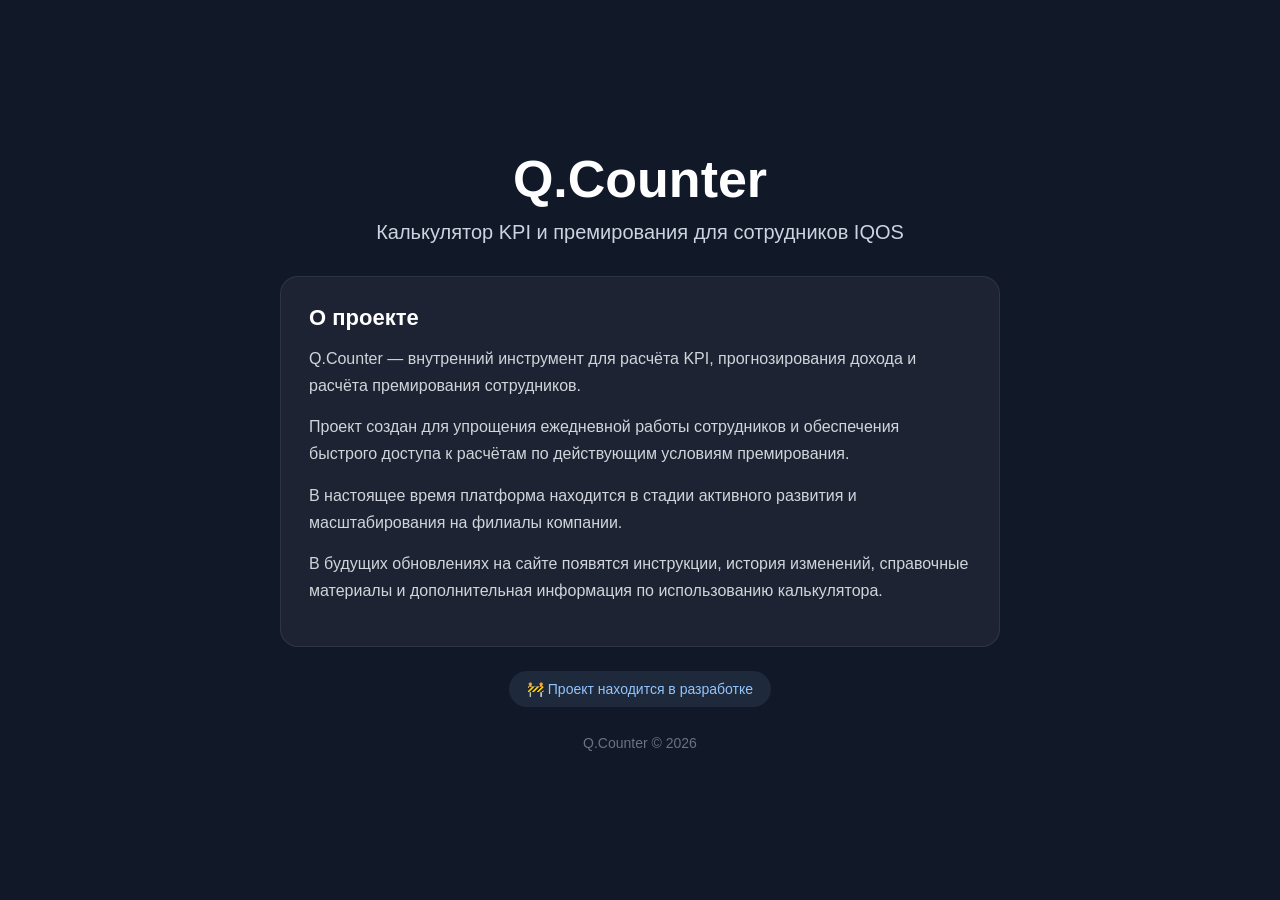
==== index.html @ fda8831f "Create index.html" ====
<!DOCTYPE html>
<html lang="ru">
<head>
    <meta charset="UTF-8">
    <meta name="viewport" content="width=device-width, initial-scale=1.0">
<title>Q.Counter</title>
<meta name="description" content="Q.Counter — калькулятор KPI и премирования для сотрудников IQOS">
<meta name="theme-color" content="#009FE3">
<style>
    * {
        margin: 0;
        padding: 0;
        box-sizing: border-box;
    }
    body {
        min-height: 100vh;
        display: flex;
        justify-content: center;
        align-items: center;
        background: #111827;
        color: #ffffff;
        font-family: Arial, Helvetica, sans-serif;
        padding: 20px;
    }
    .container {
        max-width: 720px;
        width: 100%;
        text-align: center;
    }
    h1 {
        font-size: 52px;
        font-weight: 700;
        margin-bottom: 12px;
    }
    .subtitle {
        font-size: 20px;
        color: #cbd5e1;
        margin-bottom: 32px;
    }
    .card {
        background: rgba(255,255,255,0.05);
        border: 1px solid rgba(255,255,255,0.08);
        border-radius: 18px;
        padding: 28px;
        text-align: left;
    }
    .card h2 {
        margin-bottom: 14px;
        font-size: 22px;
    }
    .card p {
        line-height: 1.7;
        color: #d1d5db;
        margin-bottom: 14px;
    }
    .status {
        display: inline-block;
        margin-top: 24px;
        padding: 10px 18px;
        border-radius: 999px;
        background: #1e293b;
        color: #93c5fd;
        font-size: 14px;
    }
    .footer {
        margin-top: 28px;
        color: #6b7280;
        font-size: 14px;
    }
    @media (max-width: 768px) {
        h1 {
            font-size: 40px;
        }
        .subtitle {
            font-size: 18px;
        }
        .card {
            padding: 22px;
        }
    }
</style>
</head>
<body>
<div class="container">
    <h1>Q.Counter</h1>
    <div class="subtitle">
        Калькулятор KPI и премирования для сотрудников IQOS
    </div>
    <div class="card">
        <h2>О проекте</h2>
        <p>
            Q.Counter — внутренний инструмент для расчёта KPI,
            прогнозирования дохода и расчёта премирования сотрудников.
        </p>
        <p>
            Проект создан для упрощения ежедневной работы сотрудников
            и обеспечения быстрого доступа к расчётам по действующим
            условиям премирования.
        </p>
        <p>
            В настоящее время платформа находится в стадии активного
            развития и масштабирования на филиалы компании.
        </p>
        <p>
            В будущих обновлениях на сайте появятся инструкции,
            история изменений, справочные материалы и дополнительная
            информация по использованию калькулятора.
        </p>
    </div>
    <div class="status">
        🚧 Проект находится в разработке
    </div>
    <div class="footer">
        Q.Counter © 2026
    </div>
</div>
</body>
</html>
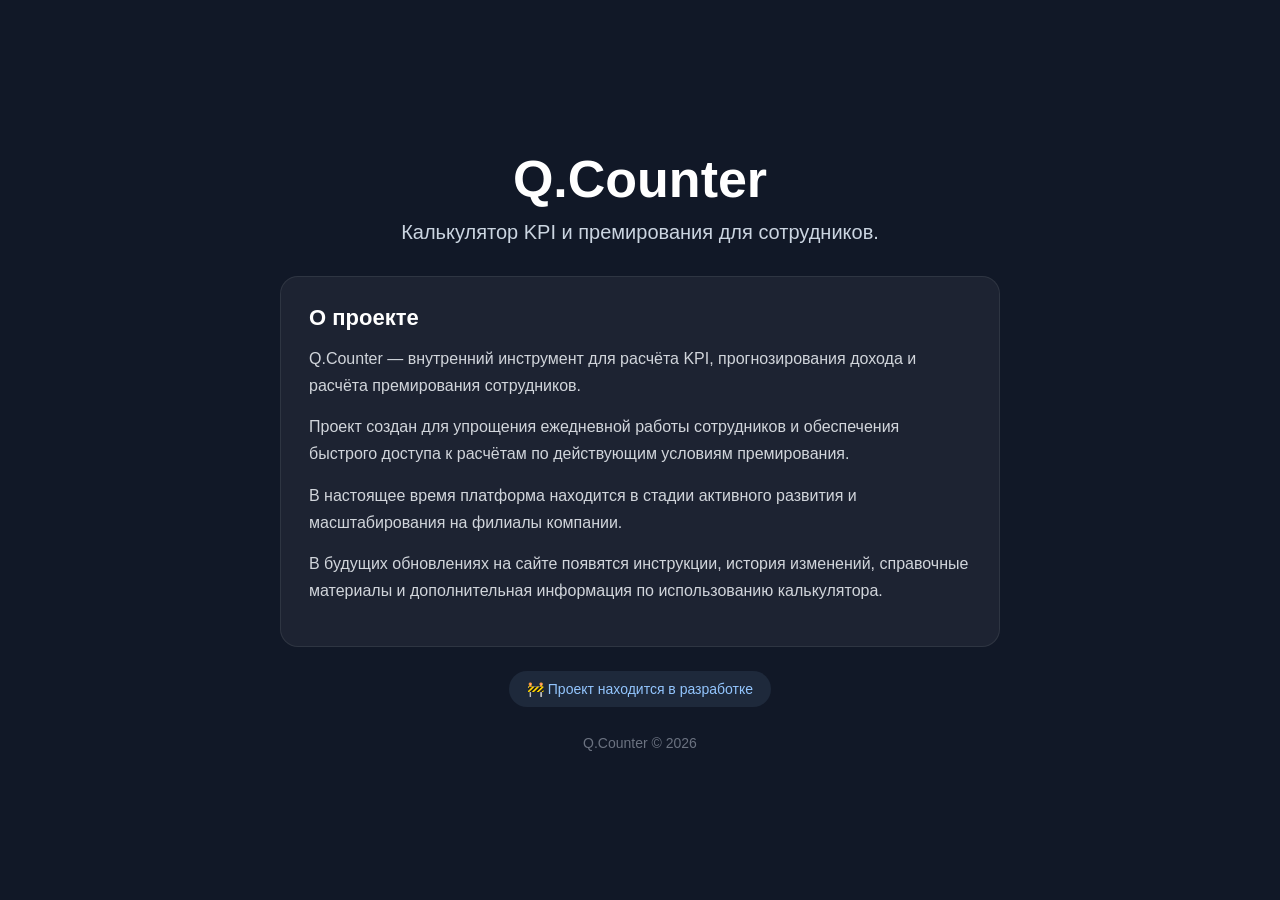
==== commit d875a8c2: "Update index.html" ====
--- a/index.html
+++ b/index.html
@@ -84,7 +84,7 @@
 <div class="container">
     <h1>Q.Counter</h1>
     <div class="subtitle">
-        Калькулятор KPI и премирования для сотрудников IQOS
+        Калькулятор KPI и премирования для сотрудников.
     </div>
     <div class="card">
         <h2>О проекте</h2>
